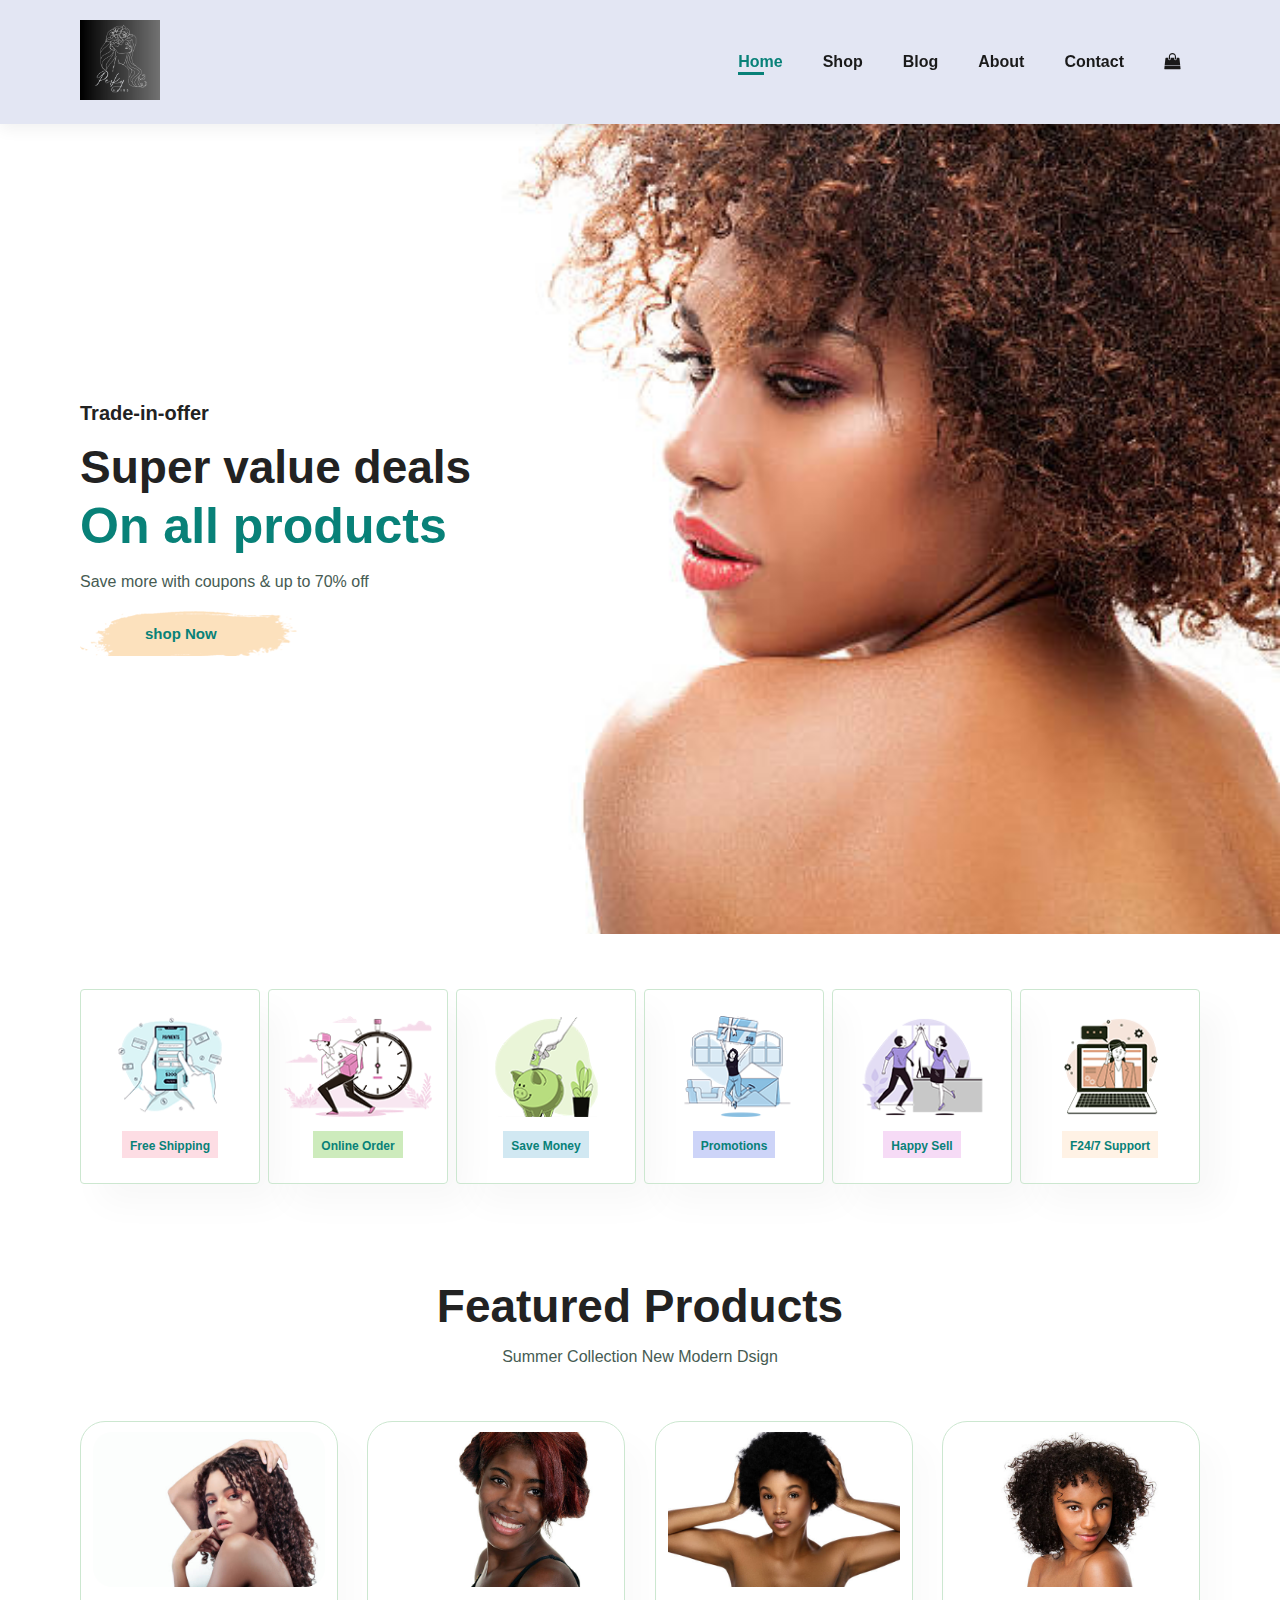
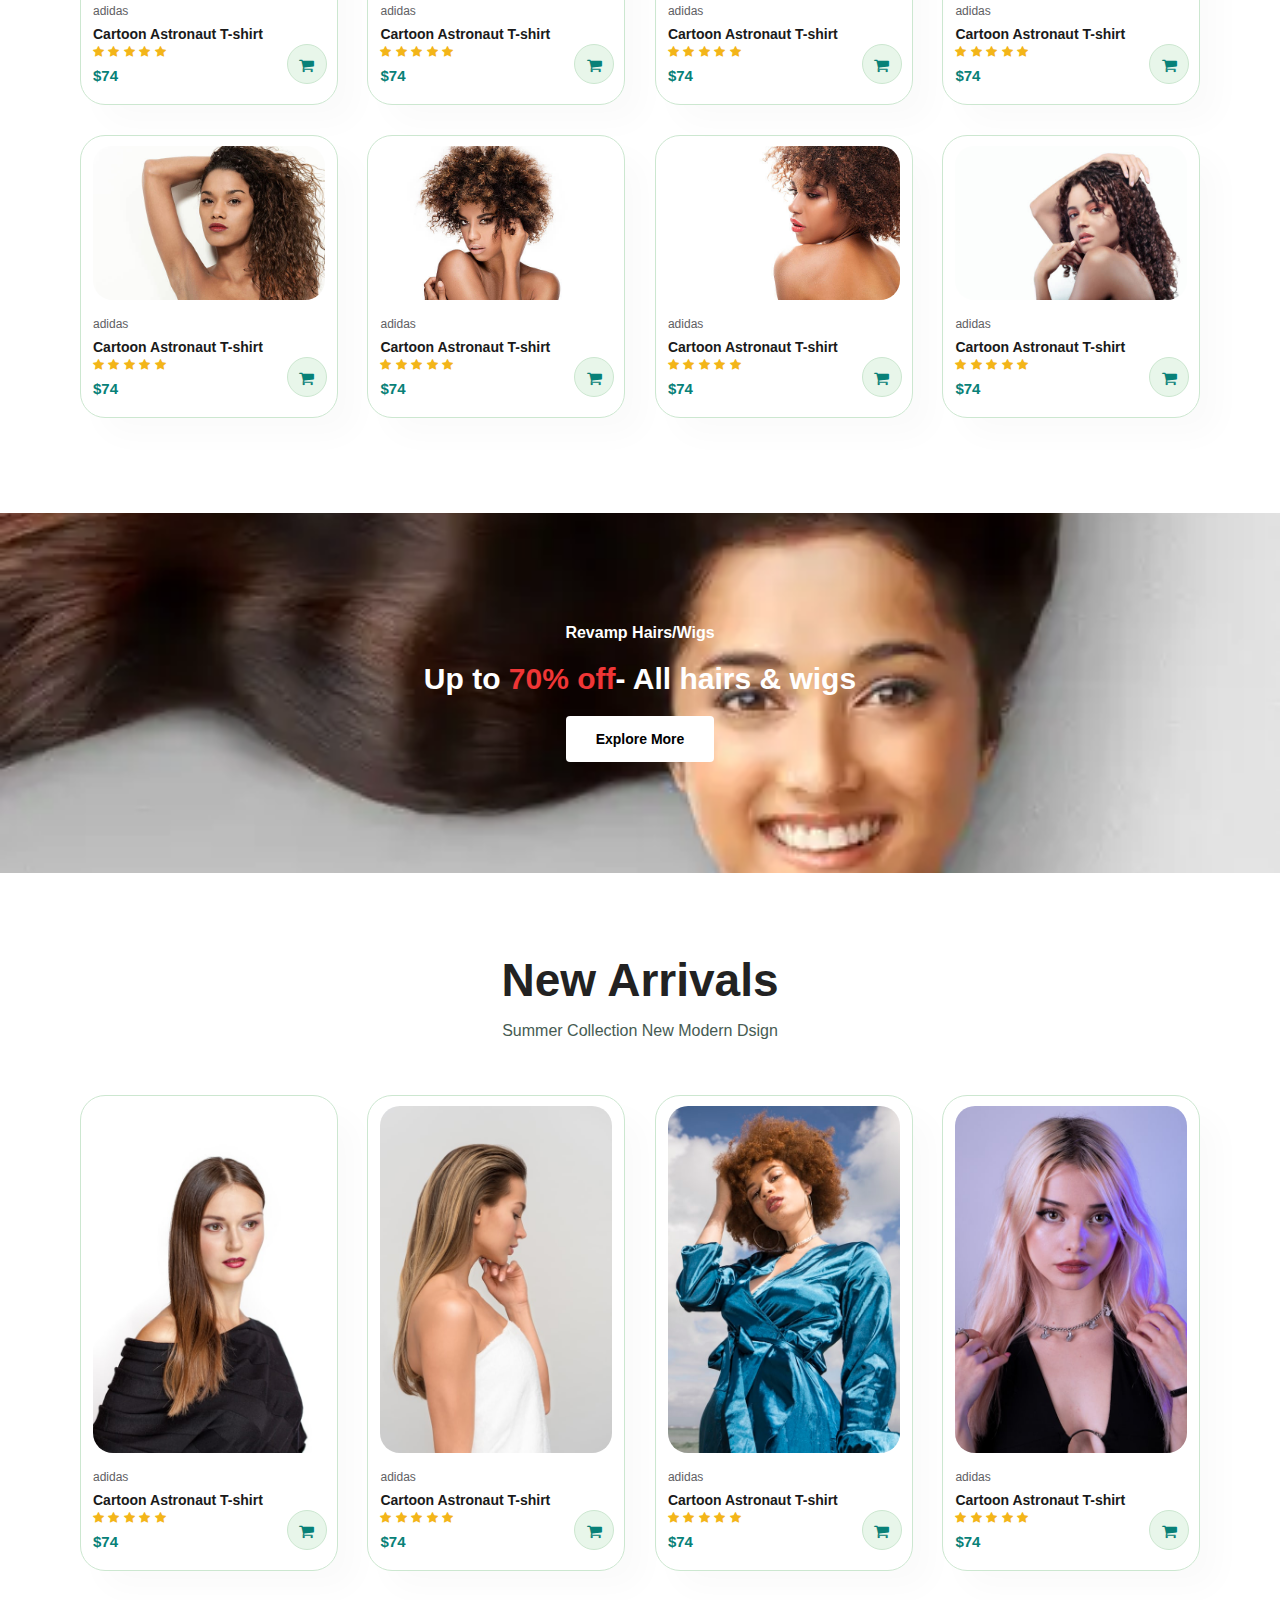
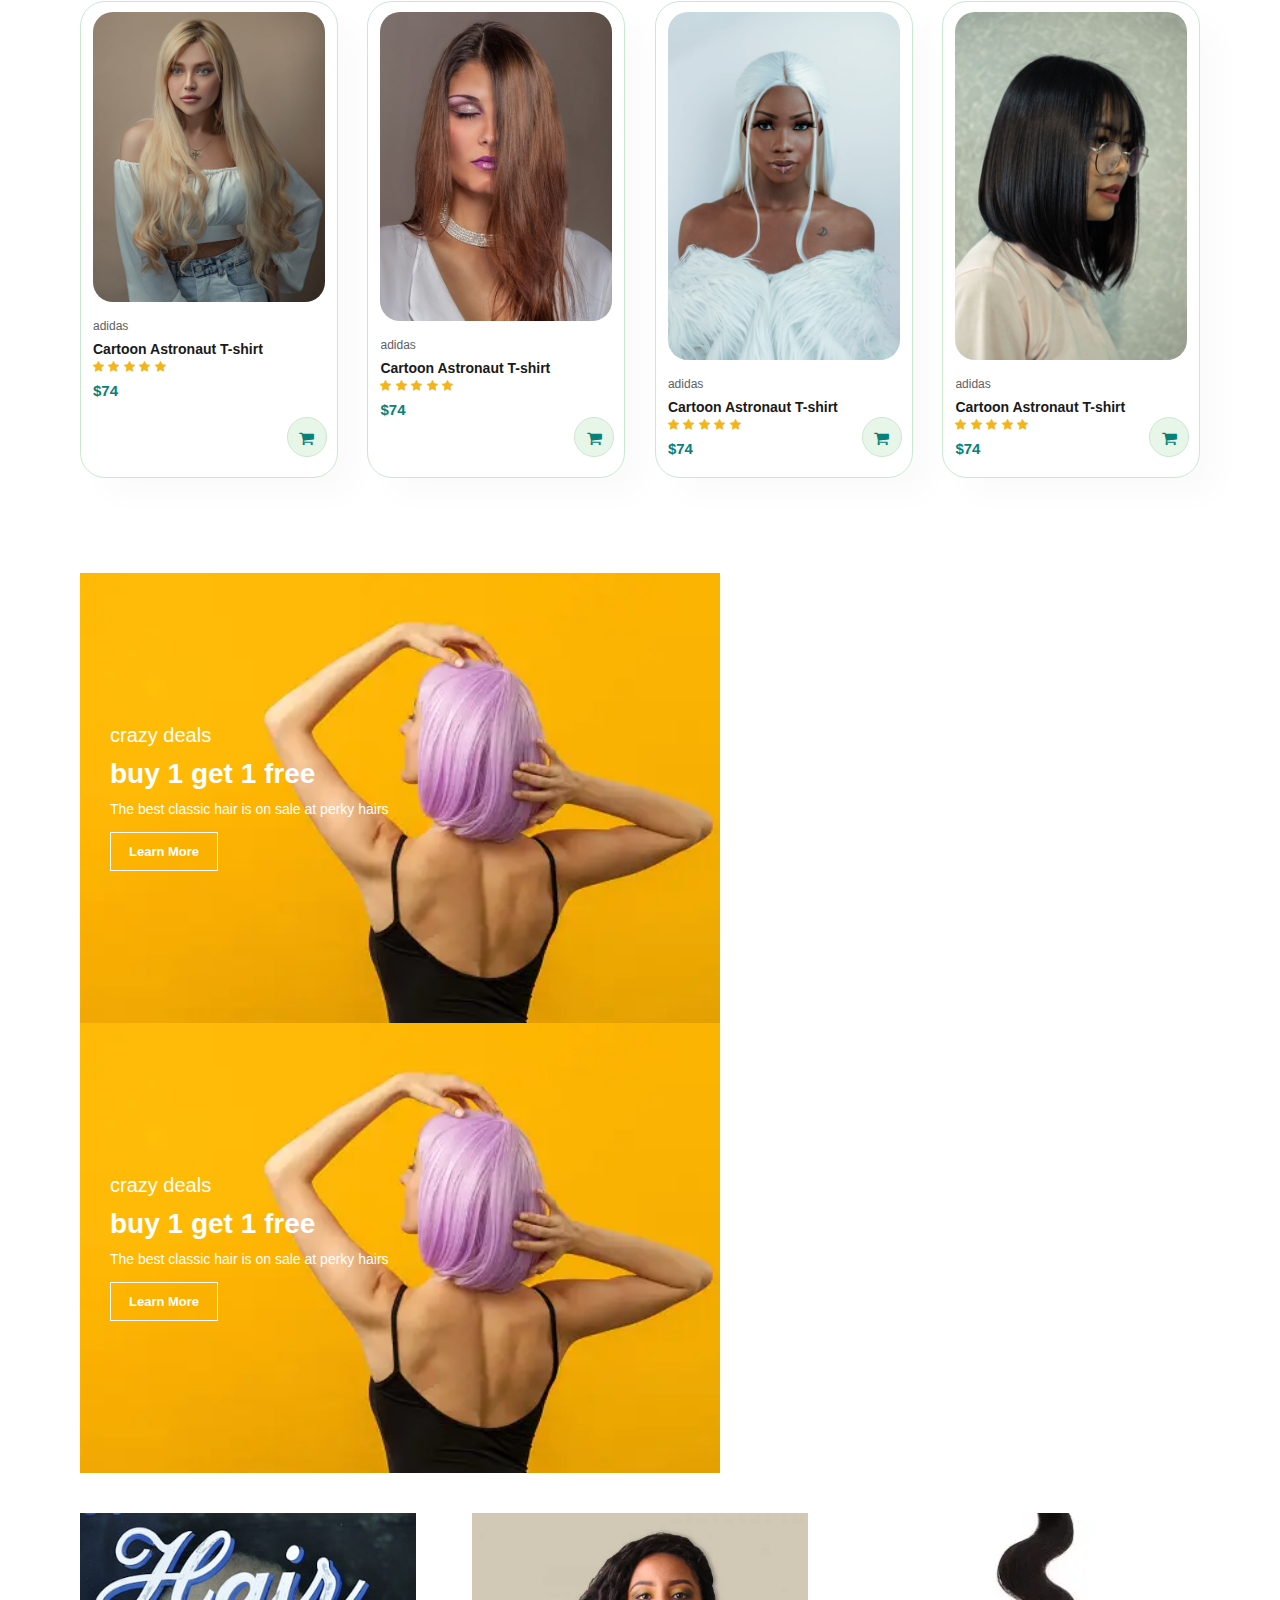
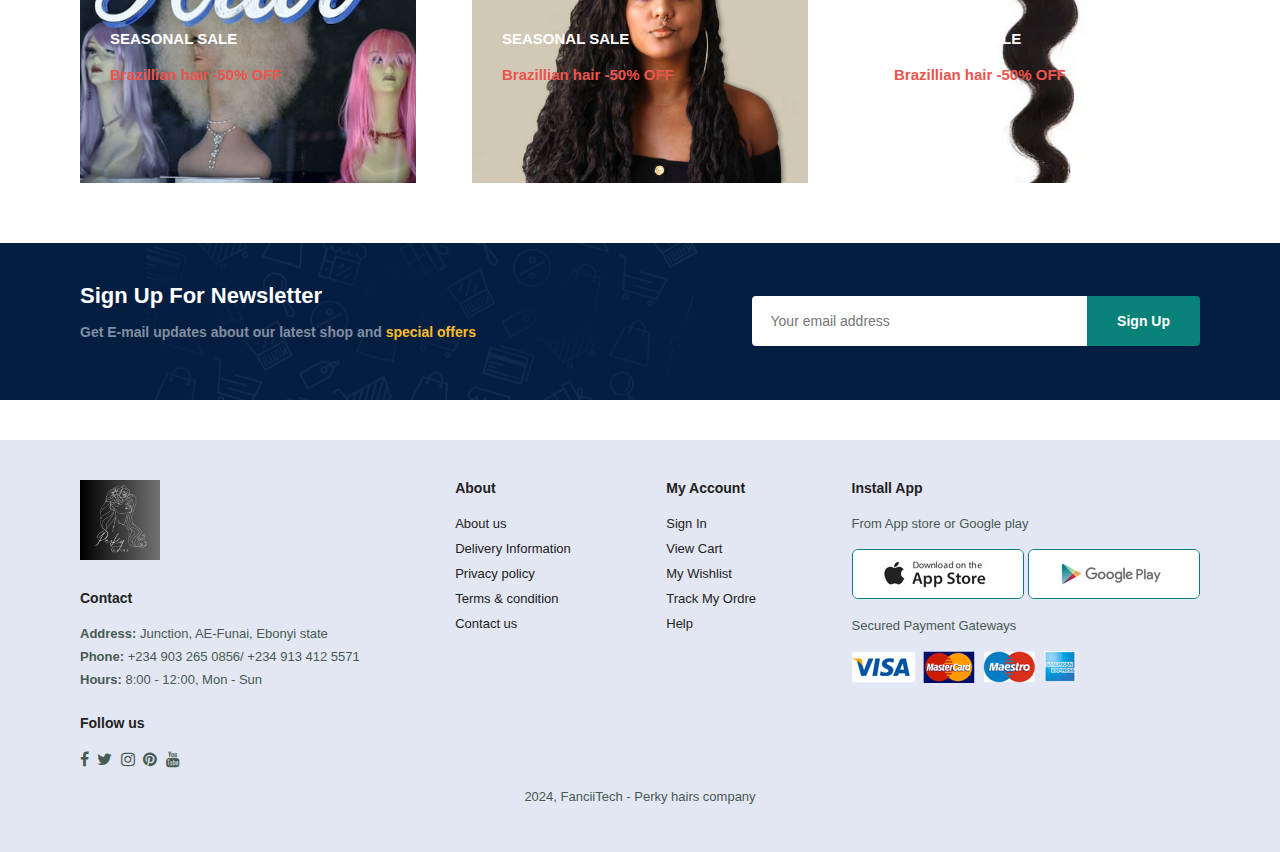
==== index.html @ bbc96896 "Version 1" ====
<!DOCTYPE html>
<html lang="en">
<head>
    <meta charset="UTF-8">
    <meta name="viewport" content="width=device-width, initial-scale=1.0">
    <meta http-equiv="X-UA-Compatible" content="ie=edge">
    <title>Perky-hairs</title>
    <link rel="stylesheet" href="font-awesome-4.7.0/css/font-awesome.min.css">
    <link rel="stylesheet" href="style.css">
</head>
<body>
    
    <section id="header">
        <a href="#"><img src="hairs/logo.png" class="logo" alt=""></a>

        <div>
            <ul id="navbar">
                <li><a class="active" href="index.html">Home</a></li>
                <li><a href="shop.html">Shop</a></li>
                <li><a href="blog.html">Blog</a></li>
                <li><a href="about.html">About</a></li>
                <li><a href="contact.html">Contact</a></li>
                <li id="lg-bag"><a href="cart.html"><i class="fa fa-shopping-bag"></i></a></li>
                <a href="#" id="close"><i class="fa fa-times"></i></a>
            </ul>
        </div>
        <div id="mobile">
                <a href="cart.html"><i class="fa fa-shopping-bag"></i></a>
            <i id="bar" class="fa fa-outdent"></i>
        </div>
    </section>

    <section id="hero">
        <h4>Trade-in-offer</h4>
        <h2>Super value deals</h2>
        <h1>On all products</h1>
        <p>Save more with  coupons & up to 70% off</p>
        <button>shop Now</button>
    </section>

    <section id="feature" class="section-p1">
        <div class="fe-box">
            <img src="hairs/f1.png" alt="">
            <h6>Free Shipping</h6>
        </div>

        <div class="fe-box">
            <img src="hairs/f2.png" alt="">
            <h6>Online Order</h6>
        </div>

        <div class="fe-box">
            <img src="hairs/f3.png" alt="">
            <h6>Save Money</h6>
        </div>

        <div class="fe-box">
            <img src="hairs/f4.png" alt="">
            <h6>Promotions</h6>
        </div>

        <div class="fe-box">
            <img src="hairs/f5.png" alt="">
            <h6>Happy Sell</h6>
        </div>

        <div class="fe-box">
            <img src="hairs/f6.png" alt="">
            <h6>F24/7 Support</h6>
        </div>
    </section>

    <section id="product1" class="section-p1">
        <h2>Featured Products</h2>
        <p>Summer Collection New Modern Dsign</p>
        <div class="pro-container">
            <div class="pro">
                <img src="hairs/wig18.jpg" alt="">
                <div class="des">
                    <span>adidas</span>
                    <h5>Cartoon Astronaut T-shirt</h5>
                    <div class="star">
                        <i class="fa fa-star"></i>
                        <i class="fa fa-star"></i>
                        <i class="fa fa-star"></i>
                        <i class="fa fa-star"></i>
                        <i class="fa fa-star"></i>
                    </div>
                    <h4>$74</h4>
                </div>
                <a href="#"><i class="fa fa-shopping-cart cart"></i></a>
            </div>

            <div class="pro">
                <img src="hairs/wig19.jpg" alt="">
                <div class="des">
                    <span>adidas</span>
                    <h5>Cartoon Astronaut T-shirt</h5>
                    <div class="star">
                        <i class="fa fa-star"></i>
                        <i class="fa fa-star"></i>
                        <i class="fa fa-star"></i>
                        <i class="fa fa-star"></i>
                        <i class="fa fa-star"></i>
                    </div>
                    <h4>$74</h4>
                </div>
                <a href="#"><i class="fa fa-shopping-cart cart"></i></a>
            </div>

            <div class="pro">
                <img src="hairs/wig20.jpg" alt="">
                <div class="des">
                    <span>adidas</span>
                    <h5>Cartoon Astronaut T-shirt</h5>
                    <div class="star">
                        <i class="fa fa-star"></i>
                        <i class="fa fa-star"></i>
                        <i class="fa fa-star"></i>
                        <i class="fa fa-star"></i>
                        <i class="fa fa-star"></i>
                    </div>
                    <h4>$74</h4>
                </div>
                <a href="#"><i class="fa fa-shopping-cart cart"></i></a>
            </div>

            <div class="pro">
                <img src="hairs/wig21.jpg" alt="">
                <div class="des">
                    <span>adidas</span>
                    <h5>Cartoon Astronaut T-shirt</h5>
                    <div class="star">
                        <i class="fa fa-star"></i>
                        <i class="fa fa-star"></i>
                        <i class="fa fa-star"></i>
                        <i class="fa fa-star"></i>
                        <i class="fa fa-star"></i>
                    </div>
                    <h4>$74</h4>
                </div>
                <a href="#"><i class="fa fa-shopping-cart cart"></i></a>
            </div>

            <div class="pro">
                <img src="hairs/wig22.jpg" alt="">
                <div class="des">
                    <span>adidas</span>
                    <h5>Cartoon Astronaut T-shirt</h5>
                    <div class="star">
                        <i class="fa fa-star"></i>
                        <i class="fa fa-star"></i>
                        <i class="fa fa-star"></i>
                        <i class="fa fa-star"></i>
                        <i class="fa fa-star"></i>
                    </div>
                    <h4>$74</h4>
                </div>
                <a href="#"><i class="fa fa-shopping-cart cart"></i></a>
            </div>

            <div class="pro">
                <img src="hairs/wig23.jpg" alt="">
                <div class="des">
                    <span>adidas</span>
                    <h5>Cartoon Astronaut T-shirt</h5>
                    <div class="star">
                        <i class="fa fa-star"></i>
                        <i class="fa fa-star"></i>
                        <i class="fa fa-star"></i>
                        <i class="fa fa-star"></i>
                        <i class="fa fa-star"></i>
                    </div>
                    <h4>$74</h4>
                </div>
                <a href="#"><i class="fa fa-shopping-cart cart"></i></a>
            </div>

            <div class="pro">
                <img src="hairs/wig24.jpg" alt="">
                <div class="des">
                    <span>adidas</span>
                    <h5>Cartoon Astronaut T-shirt</h5>
                    <div class="star">
                        <i class="fa fa-star"></i>
                        <i class="fa fa-star"></i>
                        <i class="fa fa-star"></i>
                        <i class="fa fa-star"></i>
                        <i class="fa fa-star"></i>
                    </div>
                    <h4>$74</h4>
                </div>
                <a href="#"><i class="fa fa-shopping-cart cart"></i></a>
            </div>

            <div class="pro">
                <img src="hairs/wig18.jpg" alt="">
                <div class="des">
                    <span>adidas</span>
                    <h5>Cartoon Astronaut T-shirt</h5>
                    <div class="star">
                        <i class="fa fa-star"></i>
                        <i class="fa fa-star"></i>
                        <i class="fa fa-star"></i>
                        <i class="fa fa-star"></i>
                        <i class="fa fa-star"></i>
                    </div>
                    <h4>$74</h4>
                </div>
                <a href="#"><i class="fa fa-shopping-cart cart"></i></a>
            </div>
        </div>
    </section>

    <section id="banner" class="section-m1">
        <h4>Revamp Hairs/Wigs</h4>
        <h2>Up to <span>70% off</span>- All hairs & wigs</h2>
        <button class="normal">Explore More</button>
    </section>


    <section id="product1" class="section-p1">
        <h2>New Arrivals</h2>
        <p>Summer Collection New Modern Dsign</p>
        <div class="pro-container">
            <div class="pro">
                <img src="hairs/wig1.jpg" alt="">
                <div class="des">
                    <span>adidas</span>
                    <h5>Cartoon Astronaut T-shirt</h5>
                    <div class="star">
                        <i class="fa fa-star"></i>
                        <i class="fa fa-star"></i>
                        <i class="fa fa-star"></i>
                        <i class="fa fa-star"></i>
                        <i class="fa fa-star"></i>
                    </div>
                    <h4>$74</h4>
                </div>
                <a href="#"><i class="fa fa-shopping-cart cart"></i></a>
            </div>

            <div class="pro">
                <img src="hairs/wig2.jpg" alt="">
                <div class="des">
                    <span>adidas</span>
                    <h5>Cartoon Astronaut T-shirt</h5>
                    <div class="star">
                        <i class="fa fa-star"></i>
                        <i class="fa fa-star"></i>
                        <i class="fa fa-star"></i>
                        <i class="fa fa-star"></i>
                        <i class="fa fa-star"></i>
                    </div>
                    <h4>$74</h4>
                </div>
                <a href="#"><i class="fa fa-shopping-cart cart"></i></a>
            </div>

            <div class="pro">
                <img src="hairs/wig3.jpg" alt="">
                <div class="des">
                    <span>adidas</span>
                    <h5>Cartoon Astronaut T-shirt</h5>
                    <div class="star">
                        <i class="fa fa-star"></i>
                        <i class="fa fa-star"></i>
                        <i class="fa fa-star"></i>
                        <i class="fa fa-star"></i>
                        <i class="fa fa-star"></i>
                    </div>
                    <h4>$74</h4>
                </div>
                <a href="#"><i class="fa fa-shopping-cart cart"></i></a>
            </div>

            <div class="pro">
                <img src="hairs/wig4.jpg" alt="">
                <div class="des">
                    <span>adidas</span>
                    <h5>Cartoon Astronaut T-shirt</h5>
                    <div class="star">
                        <i class="fa fa-star"></i>
                        <i class="fa fa-star"></i>
                        <i class="fa fa-star"></i>
                        <i class="fa fa-star"></i>
                        <i class="fa fa-star"></i>
                    </div>
                    <h4>$74</h4>
                </div>
                <a href="#"><i class="fa fa-shopping-cart cart"></i></a>
            </div>

            <div class="pro">
                <img src="hairs/wig9.jpg" alt="">
                <div class="des">
                    <span>adidas</span>
                    <h5>Cartoon Astronaut T-shirt</h5>
                    <div class="star">
                        <i class="fa fa-star"></i>
                        <i class="fa fa-star"></i>
                        <i class="fa fa-star"></i>
                        <i class="fa fa-star"></i>
                        <i class="fa fa-star"></i>
                    </div>
                    <h4>$74</h4>
                </div>
                <a href="#"><i class="fa fa-shopping-cart cart"></i></a>
            </div>

            <div class="pro">
                <img src="hairs/wih10.jpg" alt="">
                <div class="des">
                    <span>adidas</span>
                    <h5>Cartoon Astronaut T-shirt</h5>
                    <div class="star">
                        <i class="fa fa-star"></i>
                        <i class="fa fa-star"></i>
                        <i class="fa fa-star"></i>
                        <i class="fa fa-star"></i>
                        <i class="fa fa-star"></i>
                    </div>
                    <h4>$74</h4>
                </div>
                <a href="#"><i class="fa fa-shopping-cart cart"></i></a>
            </div>

            <div class="pro">
                <img src="hairs/wig7.jpg" alt="">
                <div class="des">
                    <span>adidas</span>
                    <h5>Cartoon Astronaut T-shirt</h5>
                    <div class="star">
                        <i class="fa fa-star"></i>
                        <i class="fa fa-star"></i>
                        <i class="fa fa-star"></i>
                        <i class="fa fa-star"></i>
                        <i class="fa fa-star"></i>
                    </div>
                    <h4>$74</h4>
                </div>
                <a href="#"><i class="fa fa-shopping-cart cart"></i></a>
            </div>

            <div class="pro">
                <img src="hairs/wig8.jpg" alt="">
                <div class="des">
                    <span>adidas</span>
                    <h5>Cartoon Astronaut T-shirt</h5>
                    <div class="star">
                        <i class="fa fa-star"></i>
                        <i class="fa fa-star"></i>
                        <i class="fa fa-star"></i>
                        <i class="fa fa-star"></i>
                        <i class="fa fa-star"></i>
                    </div>
                    <h4>$74</h4>
                </div>
                <a href="#"><i class="fa fa-shopping-cart cart"></i></a>
            </div>
        </div>
    </section>

    <section id="sm-banner" class="section-p1">
        <div class="banner-box">
            <h4>crazy deals</h4>
            <h2>buy 1 get 1 free</h2>
            <span>The best classic hair is on sale at perky hairs</span>
            <button class="white">Learn More</button>
        </div>

        <div class="banner-box">
            <h4>crazy deals</h4>
            <h2>buy 1 get 1 free</h2>
            <span>The best classic hair is on sale at perky hairs</span>
            <button class="white">Learn More</button>
        </div>
    </section>

    <section id="banner3">
            <div class="banner-box banner-box1">
                <h2>SEASONAL SALE</h2>
                <h3>Brazillian hair -50% OFF</h3>
            </div>

            <div class="banner-box banner-box2">
                <h2>SEASONAL SALE</h2>
                <h3>Brazillian hair -50% OFF</h3>
            </div>

            <div class="banner-box banner-box3">
                <h2>SEASONAL SALE</h2>
                <h3>Brazillian hair -50% OFF</h3>
            </div>
    </section>

    <section id="newsletter" class="section-p1 section-m1">
        <div class="newstext">
            <h4>Sign Up For Newsletter</h4>
            <p>Get E-mail updates about our latest shop and <span>special offers</span></p>
        </div>
        <div class="form">
            <input type="text" placeholder="Your email address">
            <button class="normal">Sign Up</button>
        </div>
    </section>

    <footer class="section-p1">
        <div class="col">
            <img class="logo1" src="hairs/logo.png" alt="">
            <h4>Contact</h4>
            <p><strong>Address: </strong>Junction, AE-Funai, Ebonyi state</p>
            <p><strong>Phone: </strong> +234 903 265 0856/ +234 913 412 5571</p>
            <p><strong>Hours: </strong> 8:00 - 12:00, Mon - Sun</p>
            <div class="follow">
                <h4>Follow us</h4>
                <div class="icon">
                    <i class="fa fa-facebook"></i>
                    <i class="fa fa-twitter"></i>
                    <i class="fa fa-instagram"></i>
                    <i class="fa fa-pinterest"></i>
                    <i class="fa fa-youtube"></i>
                </div>
            </div>
        </div>

        <div class="col">
            <h4>About</h4>
            <a href="#">About us</a>
            <a href="#">Delivery Information</a>
            <a href="#">Privacy policy</a>
            <a href="#">Terms & condition</a>
            <a href="#">Contact us</a>
        </div>

        <div class="col">
            <h4>My Account</h4>
            <a href="#">Sign In</a>
            <a href="#">View Cart</a>
            <a href="#">My Wishlist</a>
            <a href="#">Track My Ordre</a>
            <a href="#">Help</a>
        </div>

        <div class="col install">
            <h4>Install App</h4>
            <p>From App store or Google play</p>
            <div class="row">
                <img src="hairs/app.jpg" alt="">
                <img src="hairs/play.jpg" alt="">
            </div>
            <p>Secured Payment Gateways</p>
            <img src="hairs/pay.png" alt="">
        </div>

        <div class="copyright">
                <p>2024, FanciiTech - Perky hairs company</p>
        </div>
        
    </footer>

    
    <script src="script.js"></script>
</body>
</html>
---- style.css ----
*{
    margin: 0;
    padding: 0;
    box-sizing: border-box;
    font-family: sans-serif;
}

h1{
    font-size: 50px;
    line-height: 64px;
    color: #222;
}

h2{
    font-size: 46px;
    line-height: 54px;
    color: #222;
}

h4{
    font-size: 20px;
    color: #222;
}

h6{
    font-weight: 700;
    font-size: 12px;
}

p{
    font-size: 16px;
    color: #465b52;
    margin: 15px 0 20px 0;
}

.section-p1{
    padding: 40px 80px;
}

.section-m1 {
    margin: 40px 0;
} 

button.normal{
    font-size: 14px;
    font-weight: 600;
    padding: 15px 30px;
    color: #000;
    background-color: #fff;
    border-radius: 4px;
    cursor: pointer;
    border: none;
    outline: none;
    transition: 0.2s;
}

button.white{
    font-size: 13px;
    font-weight: 600;
    padding: 11px 18px;
    color: #fff;
    background-color: transparent;
    cursor: pointer;
    border: 1px solid #fff;
    outline: none;
    transition: 0.2s;
}
body{
    width: 100%;
}

/* header */

#header{
    display: flex;
    align-items: center;
    justify-content: space-between;
    padding: 20px 80px;
    background: #e3e6f3;
    box-shadow: 0 5px 15px rgba(0, 0, 0, 0.06);
    z-index: 999;
    position: sticky;
    top: 0;
    left: 0;
}

#navbar{
    display: flex;
    align-items: center;
    justify-content: center;
}

#navbar li {
    list-style: none;
    padding: 0 20px;
    position: relative;
}

#navbar li a {
    text-decoration: none;
    font-size: 16px;
    font-weight: 600;
    color: #1a1a1a;
    transition: 0.3s ease;
}

#navbar li a:hover,
#navbar li a.active
{
    color: #088178;
    
}

#navbar li a.active::after,
#navbar li a:hover::after
{
    content: "";
    width: 30%;
    height: 3px;
    background: #088178;
    position: absolute;
    bottom: -4px;
    left: 20px;
}
.logo{
    width: 80px;
}

#mobile{
    display: none;
    align-items: center;
}

#close{
    display: none;
}

/* home page */

#hero{
    background-image: url("hairs/wig24.jpg");
    height: 90vh;
    width: 100%;
    background-position: top 25% right 0;
    background-repeat: no-repeat;
    background-size: cover;
    padding: 0 80px;
    display: flex;
    flex-direction: column;
    align-items: flex-start;
    justify-content: center;
}

#hero h4{
    padding-bottom: 15px;
}

#hero h1{
    color: #088178;
}

#hero button {
    background-image: url("hairs/button.png");
    background-color: transparent;
    color: #088178;
    border: 0;
    padding: 14px 80px 14px 65px;
    background-repeat: no-repeat;
    cursor: pointer;
    font-weight: 700;
    font-size: 15px;
}

/* feature sec */

#feature {
    display: flex;
    align-items: center;
    justify-content: space-between;
    flex-wrap: wrap;
}
#feature .fe-box {
    width: 180px;
    text-align: center;
    padding: 25px 15px;
    box-shadow: 20px 20px 34px rgba(0, 0, 0, 0.03);
    border: 1px solid #cce7d0;
    border-radius: 4px;
    margin: 15px 0;
    /* background-color: blue; */
}

#feature .fe-box:hover {
    box-shadow: 10px 10px 54px rgba(70, 62, 221, 0.1);
}

#feature .fe-box img {
    width: 100%;
    margin-bottom: 10px;
}

#feature .fe-box h6 {
    display: inline-block;
    padding: 9px 8px 6px 8px;
    line-height: 1;
    border-radius: 1;
    color: #088178;
    background-color: #fddde4;
}

#feature .fe-box:nth-child(2) h6{
    background-color: #cdebbc;
}

#feature .fe-box:nth-child(3) h6{
    background-color: #d1e8f2;
}

#feature .fe-box:nth-child(4) h6{
    background-color: #cdd4f8;
}

#feature .fe-box:nth-child(5) h6{
    background-color: #f6dbf6;
}

#feature .fe-box:nth-child(6) h6{
    background-color: #fff2e5;
}

/* featured product */
#product1 {
    text-align: center;
}

#product1 .pro-container {
    display: flex;
    justify-content: space-between;
    padding-top: 20px;
    flex-wrap: wrap;
}

#product1 .pro {
    width: 23%;
    min-width: 250px;
    padding: 10px 12px;
    border: 1px solid #cce7d0;
    border-radius: 25px;
    cursor: pointer;
    box-shadow: 20px 20px 30px rgba(0, 0, 0, 0.02);
    margin: 15px 0;
    transition: 0.2s ease;
    position: relative;
}

#product1 .pro:hover {
    box-shadow: 20px 20px 30px rgba(0, 0, 0, 0.06);
}

#product1 .pro img {
    width: 100%;
    border-radius: 20px;
}

#product1 .pro .des {
    text-align: start;
    padding: 10px 0;
}

#product1 .pro .des span {
    color: #606063;
    font-size: 12px;
}

#product1 .pro .des h5 {
    padding-top: 7px;
    color: #1a1a1a;
    font-size: 14px;
}

#product1 .pro .des i {
    font-size: 12px;
    color: rgb(243, 181, 25);
}

#product1 .pro .des h4 {
    padding-top: 7px;
    font-size: 15px;
    font-weight: 700;
    color: #088178;
}

#product1 .pro .cart {
    width: 40px;
    height: 40px;
    line-height: 40px;
    border-radius: 50px;
    background-color: #e8f6ea;
    font-weight: 500;
    color: #088178;
    border: 1px solid #cce7d0;
    position: absolute;
    bottom: 20px;
    right: 10px;
}


#banner {
    display: flex;
    flex-direction: column;
    justify-content: center;
    align-items: center;
    text-align: center;
    background-image: url("hairs/wg-bg4.jpg");
    width: 100%;
    height: 40vh;
    background-size: cover;
    background-position: center;
}

#banner h4 {
    color: #fff;
    font-size: 16px;
}

#banner h2 {
    color: #fff;
    font-size: 30px;
    padding: 10px 0;
}

#banner h2 span {
    color: #ef3636;
}

#banner button:hover {
    background: #088178;
    color: #fff;
}

#sm-banner {
    display: flex;
    justify-content: space-between;
    flex-wrap: wrap;
}

#sm-banner .banner-box {
    display: flex;
    flex-direction: column;
    justify-content: center;
    align-items: flex-start;
    background-image: url("hairs/wg-bg9.jpg");
    min-width: 640px;
    height: 50vh;
    background-size: cover;
    background-position: center;
    padding: 30px;
}

#sm-banner h4{
    color: #fff;
    font-size: 20px;
    font-weight: 300;
}

#sm-banner h2 {
    color: #fff;
    font-size: 28px;
    font-weight: 800;
}

#sm-banner span {
    color: #fff;
    font-size: 14px;
    font-weight: 500;
    padding-bottom: 15px;
}

#sm-banner .banner-box:hover button {
    background: #088178;
    border: 1px solid #088178;
}

#banner3 {
    display: flex;
    justify-content: space-between;
    flex-wrap: wrap;
    padding: 0 80px;
}

#banner3 .banner-box {
    display: flex;
    flex-direction: column;
    justify-content: center;
    align-items: flex-start;
    background-image: url("hairs/wg-bg9.jpg");
    min-width: 30%;
    height: 30vh;
    background-size: cover;
    background-position: center;
    padding: 30px;
    margin-bottom: 20px;
}

#banner3 .banner-box1{
    background-image: url("hairs/wig11.jpg");
    background-size: cover;
}

#banner3 .banner-box2{
    background-image: url("hairs/wig17.jpg");
}

#banner3 .banner-box3{
    background-image: url("hairs/wig14.jpg");
}

#banner3 h2{
    color: #fff;
    font-weight: 900;
    font-size: 15px;
}

#banner3 h3{
    color: #ec544e;
    font-weight: 800;
    font-size: 15px;
}

#newsletter {
    display: flex;
    justify-content: space-between;
    flex-wrap: wrap;
    align-items: center;
    background-image: url("hairs/b14.png");
    background-repeat: no-repeat;
    background-position: 20% 30%;
    background-color: #041e42;
}

#newsletter h4{
    font-size: 22px;
    font-weight: 700;
    color: #fff;
}

#newsletter p {
    font-size: 14px;
    font-weight: 600;
    color: #818ea0;
}

#newsletter p span {
    color: #ffbd27;
}

#newsletter .form {
    display: flex;
    width: 40%;
}

#newsletter input {
    height: 3.125rem;
    padding: 0 1.25em;
    font-size: 14px;
    width: 100%;
    border: 1px solid transparent;
    border-radius: 4px;
    outline: none;
    border-top-right-radius: 0;
    border-bottom-right-radius: 0;
}

#newsletter button{
    background-color: #088178;
    color: #fff;
    white-space: nowrap;
    border-top-left-radius: 0;
    border-bottom-left-radius: 0;
}

/* footer */

footer {
    display: flex;
    flex-wrap: wrap;
    justify-content: space-between;
    background: #e3e6f3;
    
}

footer .col{
    display: flex;
    flex-direction: column;
    align-items: flex-start;
    margin-bottom: 20px;
}

footer .logo1{
    margin-bottom: 30px;
    width: 80px;

}

footer h4{
    font-size: 14px;
    padding-bottom: 20px;
}

footer p{
    font-size: 13px;
    margin: 0 0 8px 0;
}

footer a{
    font-size: 13px;
    text-decoration: none;
    color: #222;
    margin-bottom: 10px;
}

footer .follow {
    margin-top: 20px;
}

footer .follow i {
    color: #465b52;
    padding-right: 4px;
    cursor: pointer;
}

footer .install .row img {
    border: 1px solid #088178;
    border-radius: 6px;
}

footer .install img {
    margin: 10px 0 15px 0;
}

footer .follow i:hover,
footer a:hover{
    color: #088178;
}

footer .copyright{
    width: 100%;
    text-align: center;
}

/* shop page */

#page-header {
    background-image: url("hairs/wg-bg4.jpg");
    width: 100%;
    height: 40vh;
    background-size: cover;
    display: flex;
    justify-content: center;
    text-align: center;
    flex-direction: column;
    padding: 14px;
}

#page-header h2,
#page-header p {
    color: #fff;
}

#pagination {
    text-align: center;
}

#pagination a {
    text-decoration: none;
    background-color: #088178;
    padding: 15px 20px;
    border-radius: 4px;
    color: #fff;
    font-weight: 600;
}

#pagination a i {
    font-size: 16px;
    font-weight: 600;
}

/* single product */

#prodetails {
    display: flex;
    margin-top: 20px;
}

#prodetails .single-pro-image{
    width: 40%;
    margin-right: 50px;
}

.small-img-group{
    display: flex;
    justify-content: space-between;
}

.small-img-col{
    flex-basis: 24%;
    cursor: pointer;
}

#prodetails .single-pro-details {
    width: 50%;
    padding-top: 30px;
}

#prodetails .single-pro-details h4 {
    padding: 40px 0 20px 0;
}

#prodetails .single-pro-details h2 {
    font-size: 26px;
}

#prodetails .single-pro-details select {
    display: block;
    padding: 5px 10px;
    margin-bottom: 10px;
}

#prodetails .single-pro-details input {
    width: 50px;
    height: 47px;
    padding-left: 10px;
    font-size: 16px;
    margin-bottom: 10px;
}

#prodetails .single-pro-details input:focus{
    outline: none;
}

#prodetails .single-pro-details button {
    background: #088178;
    color: #fff;
}

#prodetails .single-pro-details span {
    line-height: 25px;
}

/* blog page */
#blog{
    padding: 50px 150px 0 150px;
}

#blog .blog-box {
    display: flex;
    align-items: center;
    width: 100%;
    position: relative;
    padding-bottom: 90px;
}

#blog .blog-img {
    width: 50%;
    margin-right: 40px;
}

#blog img {
    width: 100%;
    height: 300px;
    object-fit: cover;
}

#blog .blog-details{
    width: 40%;
}

#blog .blog-details a{
    text-decoration: none;
    font-size: 11px;
    color: #000;
    font-weight: 700;
    position: relative;
    transition: 0.3s;
}

#blog .blog-details a::after{
    content: '';
    width: 50px;
    height: 1px;
    background-color: #000;
    position: absolute;
    top: 4px;
    right: -60px;
}

#blog .blog-details a:hover {
    color: #088178;
}

#blog .blog-details a:hover::after {
    background-color: #088178;
}

#blog .blog-box h1{
    position: absolute;
    top: -40px;
    left: 0;
    font-size: 70px;
    font-weight: 700;
    color: #c9cbce;
    z-index: -9;
}

/* About page */
#about-head{
    display: flex;
    align-items: center;
}

#about-head img{
    width: 50%;
    height: auto;
}

#about-head div{
    padding-left: 40px;
}

#about-app{
    text-align: center;
}

#about-app .video{
    width: 70%;
    height: 100%;
    margin: 30px auto 0 auto;
}

#about-app .video video {
    width: 100%;
    height: 100%;
    border-radius: 20px;
}

/* contact page */
#contact-details{
    display: flex;
    align-items: center;
    justify-content: space-between;
}

#contact-details .details{
    width: 40%;
}

#contact-details .details span, 
#form-details form span{
    font-size: 12px;
}

#contact-details .details h2,
#form-details form h2{
    font-size: 26px;
    line-height: 35px;
    padding: 20px 0;
}

#contact-details .details h3{
    font-size: 16px;
    padding-bottom: 15px ;
}

#contact-details .details li{
    list-style: none;
    display: flex;
    padding: 10px 0;
}

#contact-details .details li i{
    font-size: 14px;
    padding-right: 22px;
}

#contact-details .details li p {
    margin: 0;
    font-size: 14px;
}

#contact-details .map {
    width: 55%;
    height: 400px;
}

#contact-details .map iframe {
    width: 100%;
    height: 100%;
}

/* form */

#form-details{
    display: flex;
    justify-content: space-between;
    margin: 30px;
    padding: 80px;
    border: 1px solid #e1e1e1;
}
#form-details form {
    width: 65%;
    display: flex;
    flex-direction: column;
    align-items: flex-start;
}

#form-details form input, 
#form-details form textarea{
    width: 100%;
    padding: 12px 15px;
    outline: none;
    margin-bottom: 20px;
    border: 1px solid #e1e1e1;
}

#form-details form button {
    background-color: #088178;
    color: #fff;
}

#form-details .people div {
    padding-bottom: 25px;
    display: flex;
    align-items: flex-start;
}

#form-details .people div img {
    width: 65px;
    height: 65px;
    object-fit: cover;
    margin-right: 15px;
    border-radius:100%;
}

#form-details .people div p span{
    display: block;
    font-size: 16px;
    font-weight: 600;
    color: #000;
}

/* cart page */

#cart {
    overflow-x: auto;
}

#cart table {
    width: 100%;
    border-collapse: collapse;
    table-layout: fixed;
    white-space: nowrap;
}

#cart table img {
    width: 70px;
}

#cart table td:nth-child(1){
    width: 100px;
    text-align: center;
}

#cart table td:nth-child(2){
    width: 150px;
    text-align: center;
}

#cart table td:nth-child(3){
    width: 250px;
    text-align: center;
}

#cart table td:nth-child(4),
#cart table td:nth-child(5),
#cart table td:nth-child(6)
{
    width: 150px;
    text-align: center;
}

#cart table td:nth-child(5) input{
    width: 70px;
    padding: 10px 5px 10px 10px;
}

#cart table thead{
    border: 1px solid #e2e9e1;
    border-left: none;
    border-right: none;
}

#cart table thead td {
    font-weight: 700;
    text-transform: uppercase;
    font-size: 13px;
    padding: 18px 0;
}

#cart table tbody tr td {
    padding-top: 15px;
}

#cart table tbody td {
    font-size: 13px;
}

#cart-add {
    display: flex;
    flex-wrap: wrap;
    justify-content: space-between;
}

#coupon{
    width: 50%;
    margin-bottom: 30px;
}

#coupon h3,
#subtotal h3{
    padding-bottom: 15px;
}

#coupon input {
    padding: 10px 20px;
    outline: none;
    width: 60%;
    margin-right: 10px;
    border: 1px solid #e2e9e1;
}

#coupon button,
#subtotal button {
    background-color: #088178;
    color: #fff;
    padding: 12px 20px;
}

#subtotal{
    width: 50%;
    margin-bottom: 30px;
    border: 1px solid #e2e9e1;
    padding: 30px;
}

#subtotal table {
    border-collapse: collapse;
    width: 100%;
    margin-bottom: 20px;
}

#subtotal table td{
    width: 50%;
    border: 1px solid #e2e9e1;
    padding: 10px;
    font-size: 13px;
}
/* reduced logo */


/* media queries */
@media (max-width:799px) {
    .section-p1 {
        padding: 40px 40px;
    }
    #navbar {
        display: flex;
        flex-direction: column;
        align-items: flex-start;
        justify-content: flex-start;
        position: fixed;
        top: 0;
        right: -300px;
        height: 100vh;
        width: 300px;
        background-color: #E3E6f3;
        box-shadow: 0 40px 60px rgba(0, 0, 0, 0.1);
        padding: 80px 0 0 10px;
        transition: 0.3s;
    }

    #navbar.active {
        right: 0px;
    }

    #navbar li {
        margin-bottom: 25px;
    }

    #mobile{
        display: flex;
        align-items: center;
    }

    #mobile i{
        color: #1a1a1a;
        font-size: 24px;
        padding-left: 20px;
    }

    #close {
        display: initial;
        position: absolute;
        top: 30px;
        left: 30px;
        color: #222;
        font-size: 24px;
    }

    #lg-bag{
        display: none;
    }

    #hero {
        height: 70vh;
        padding: 0 80px;
        background-position: top 30% right 30%;
    }

    #feature {
        justify-content: center;
    }

    #feature .fe-box {
        margin: 15px 15px;
    }

    #product1 .pro-container {
    
        justify-content: center;
    }

    #product1 .pro {
        
        margin: 15px;
    }

    #banner {  
        height: 30vh;
    }

    #sm-banner .banner-box {
        min-width: 100%;
        height: 30vh;
        margin-top: 10px;
    }

    #banner3 {  
        padding: 0 40px;
    }

    #banner3 .banner-box {
        width: 28%;
    }

    #newsletter .form {
        width: 70%;
    }

    /* contact page */

    #form-details {
        padding: 40px;
    }

    #form-details form {
        width: 50%;
    }
}

@media (max-width: 477px) {
    .section-p1 {
        padding: 20px;
    }
    #header{
        padding: 10px 30px;
    }
    h1 {
        font-size: 38px;
    }
    h2 {
        font-size: 32px;
    }
    #hero {
        padding: 0 20px;
        background-position: 55%;
    }
    #feature {
        justify-content: space-between;
    }
    #feature .fe-box {
        width: 155px;
        margin: 0 0 15px 0px;
    }
    #product1 .pro{
        width: 100%;
    }
    #banner{
        height: 40vh;
    }
    #sm-banner .banner-box {
        height: 40vh;
    }
    #sm-banner .banner-box2 {
        margin-top: 20px;
    }
    #banner3 {
        padding: 0 20px;
    }
    #banner3 .banner-box {
        width: 100%;
    }
    #newsletter {
        padding: 40px 20px;
    }
    #newsletter .form {
        width: 100%;
    }
    footer .copyright {
        text-align: start;
    }

    /* single product */

    #prodetails {
        display: flex;
        flex-direction: column;
    }

    #prodetails .single-pro-image {
        width: 100%;
        margin-right: 0px;
    }

    #prodetails .single-pro-details {
        width: 100%;
    }

    /* blog page */
    #blog {
        padding: 100px 20px 0 20px;
    }
    #blog .blog-box {
        display: flex;
        flex-direction: column;
        align-items: flex-start;
    }

    #blog .blog-img {
        width: 100%;
        margin-right: 0px;
        margin-bottom: 30px;
    }

    #blog .blog-details {
        width: 100%;
    }

    /* about page */

    #about-head {
        flex-direction: column;
    }

    #about-head img {
        width: 100%;
        margin-bottom: 20px;
    }

    #about-head div {
        padding-left: 0px;
    }

    #about-app .video {
        width: 100%;
    }

    /* contact page */

    #contact-details {
        flex-direction: column;
    }

    #contact-details .details{
        width: 100%;
        margin-bottom: 30%;
    }

    #contact-details .map{
        width: 100%;
    }

    #form-details {
        margin: 10px;
        padding: 30px 10px;
        flex-wrap: wrap;
    }

    #form-details form {
        width: 100%;
        margin-bottom: 30px;
    }

    /* cart page */
    #cart-add {
        flex-direction: column;
    }

    #coupon {
        width: 100%;
    }

    #subtotal{
        width: 100%;
        padding: 20px;
    }
}
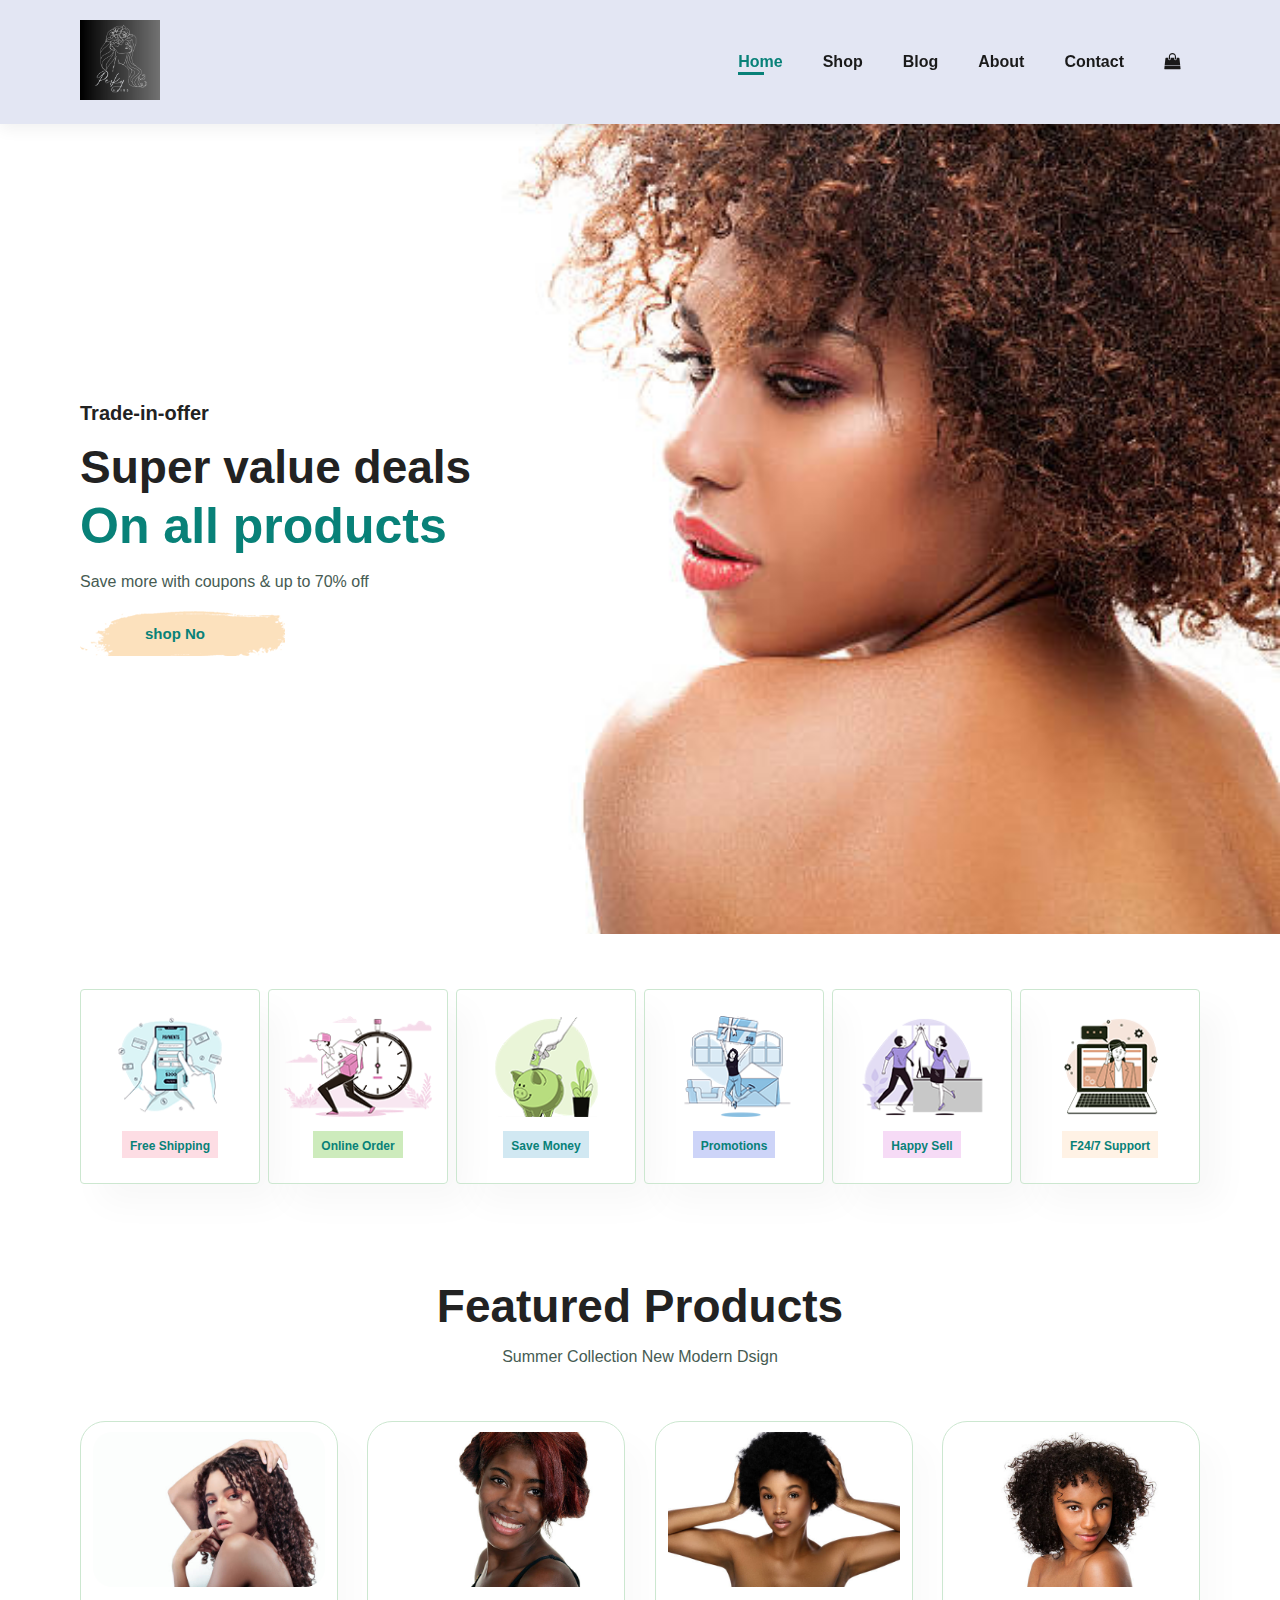
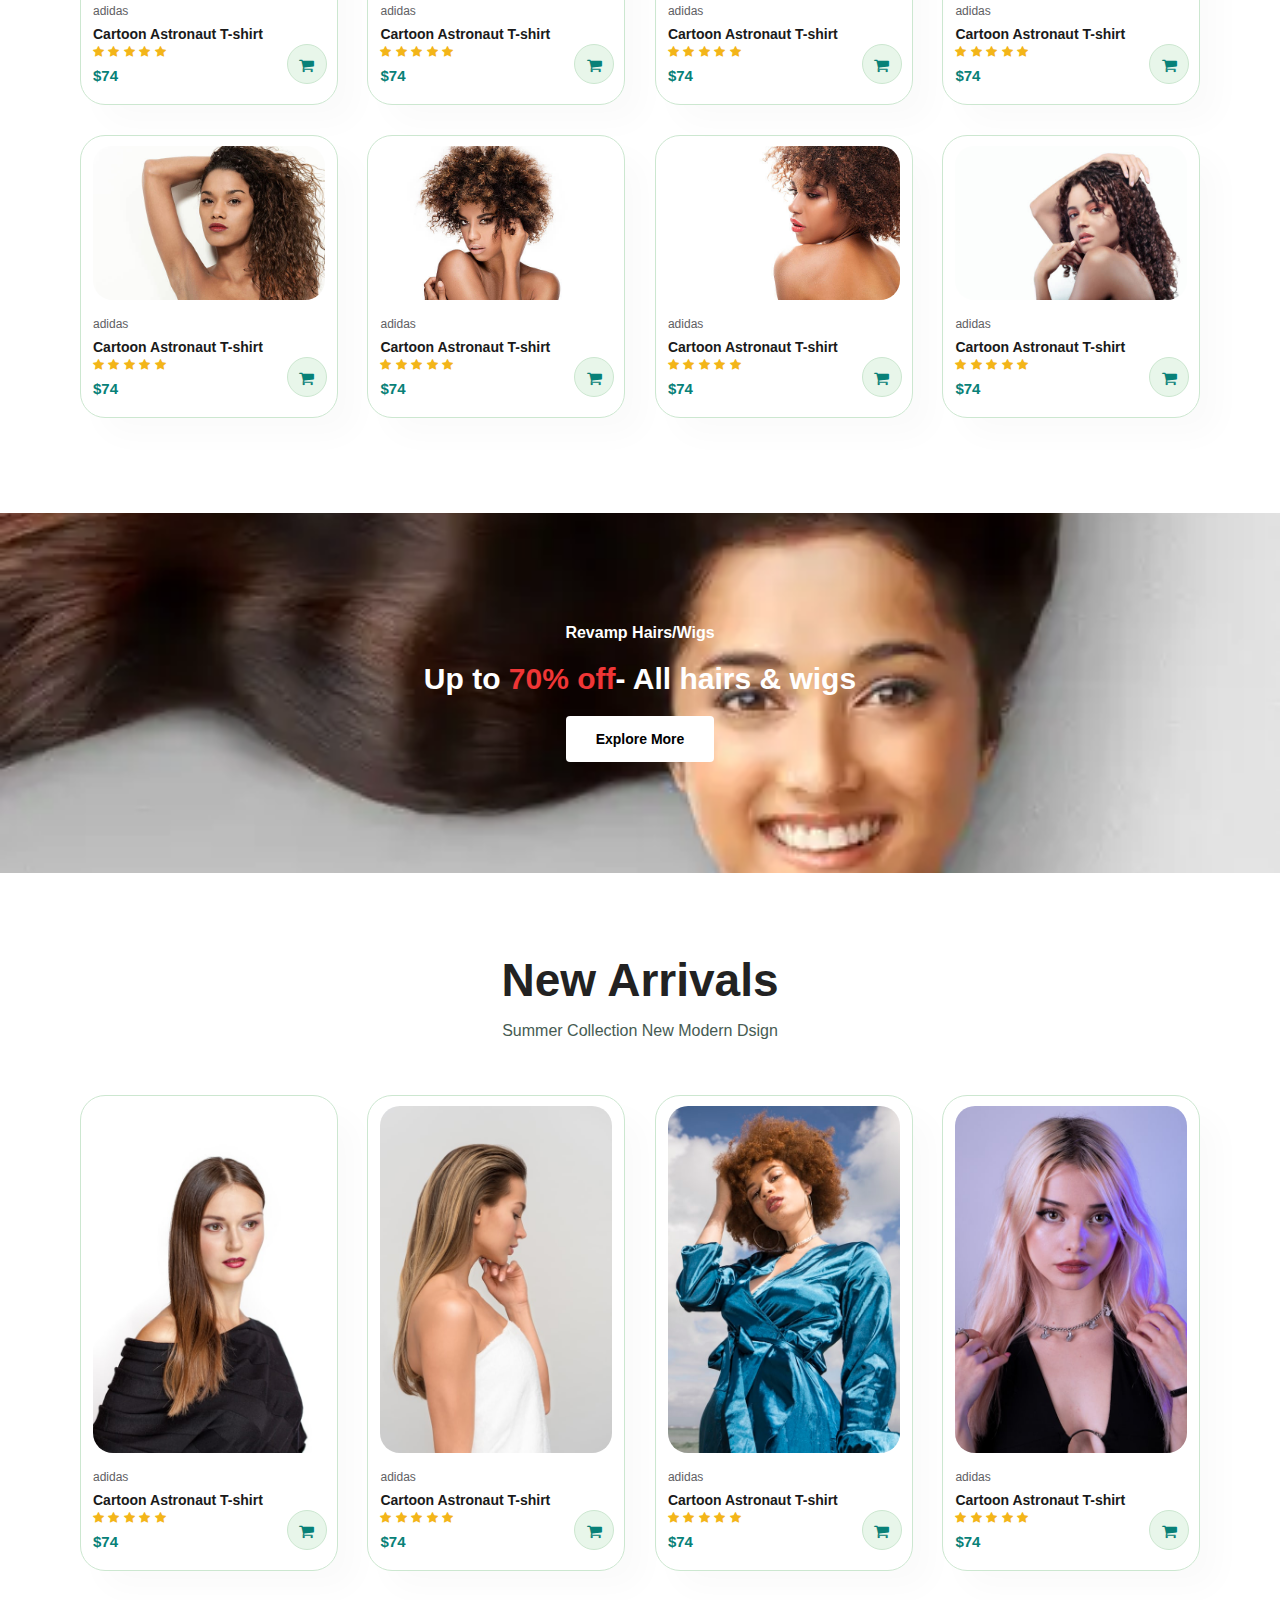
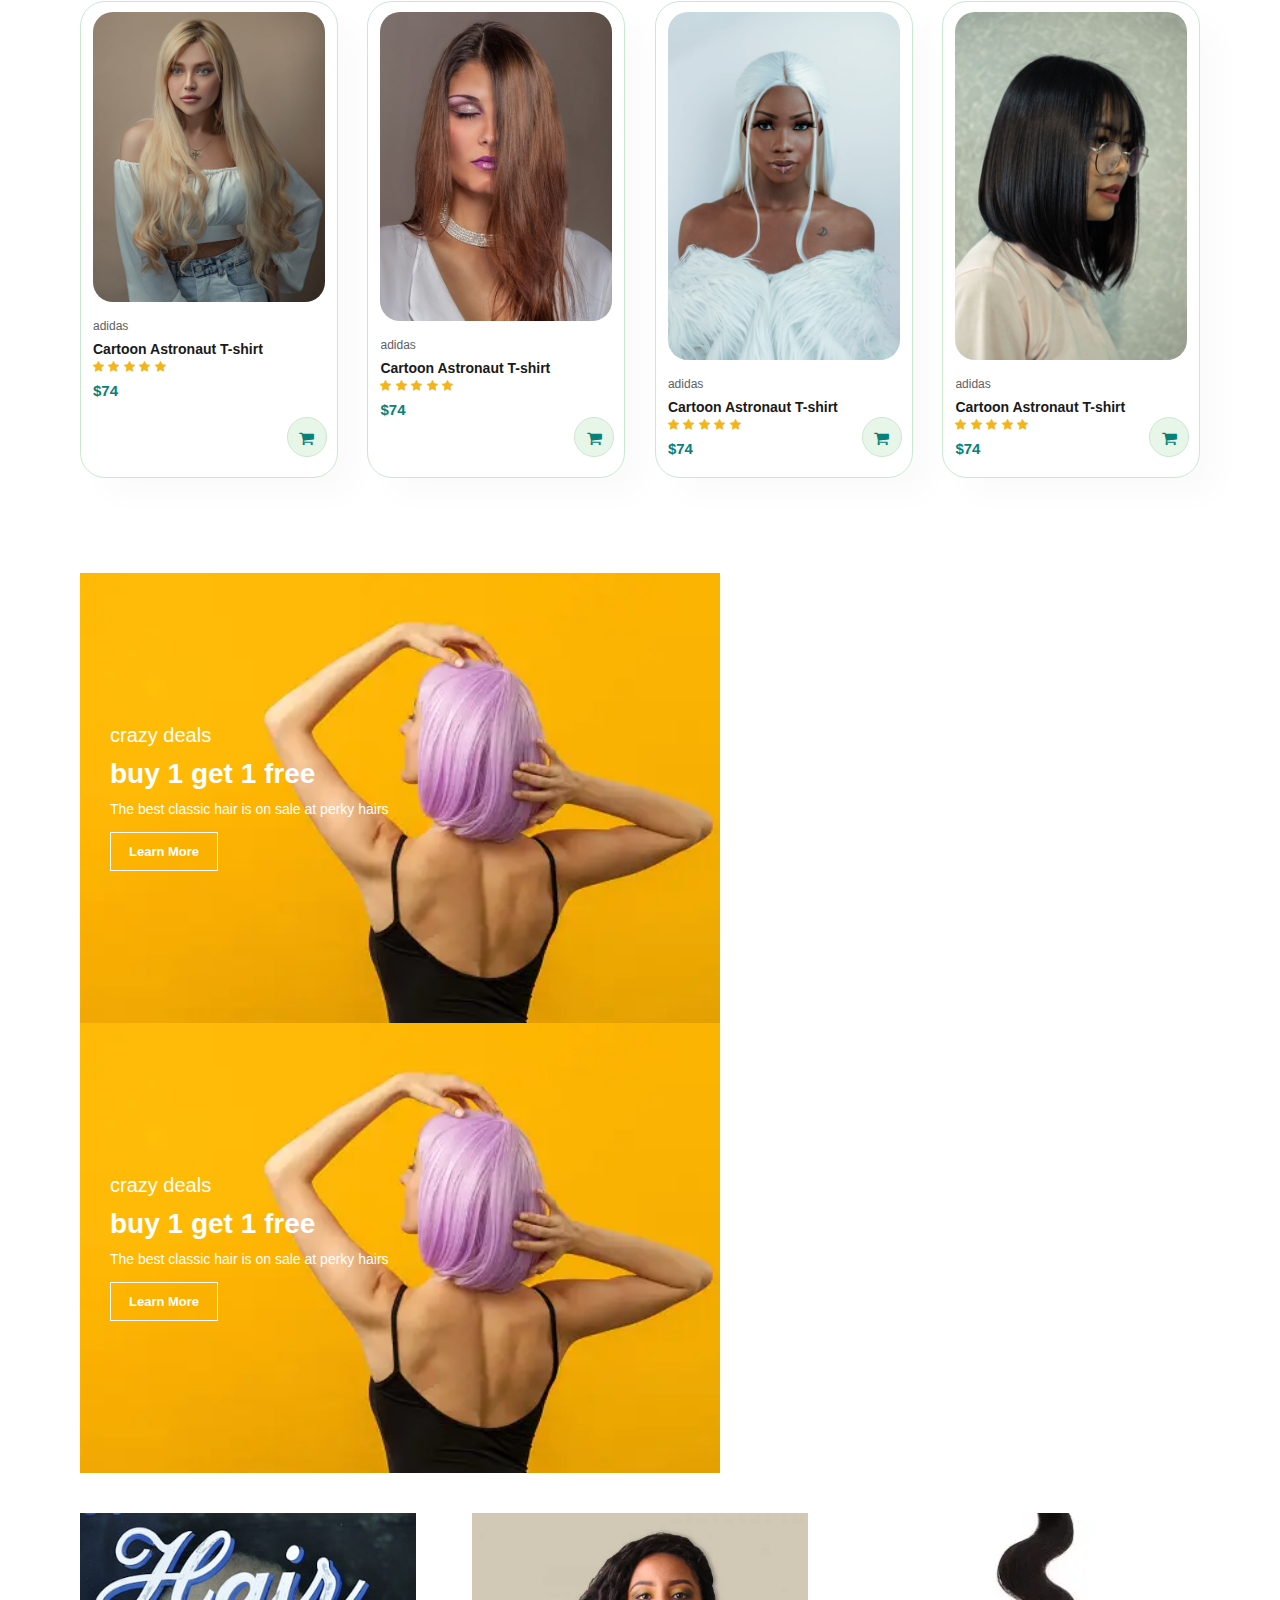
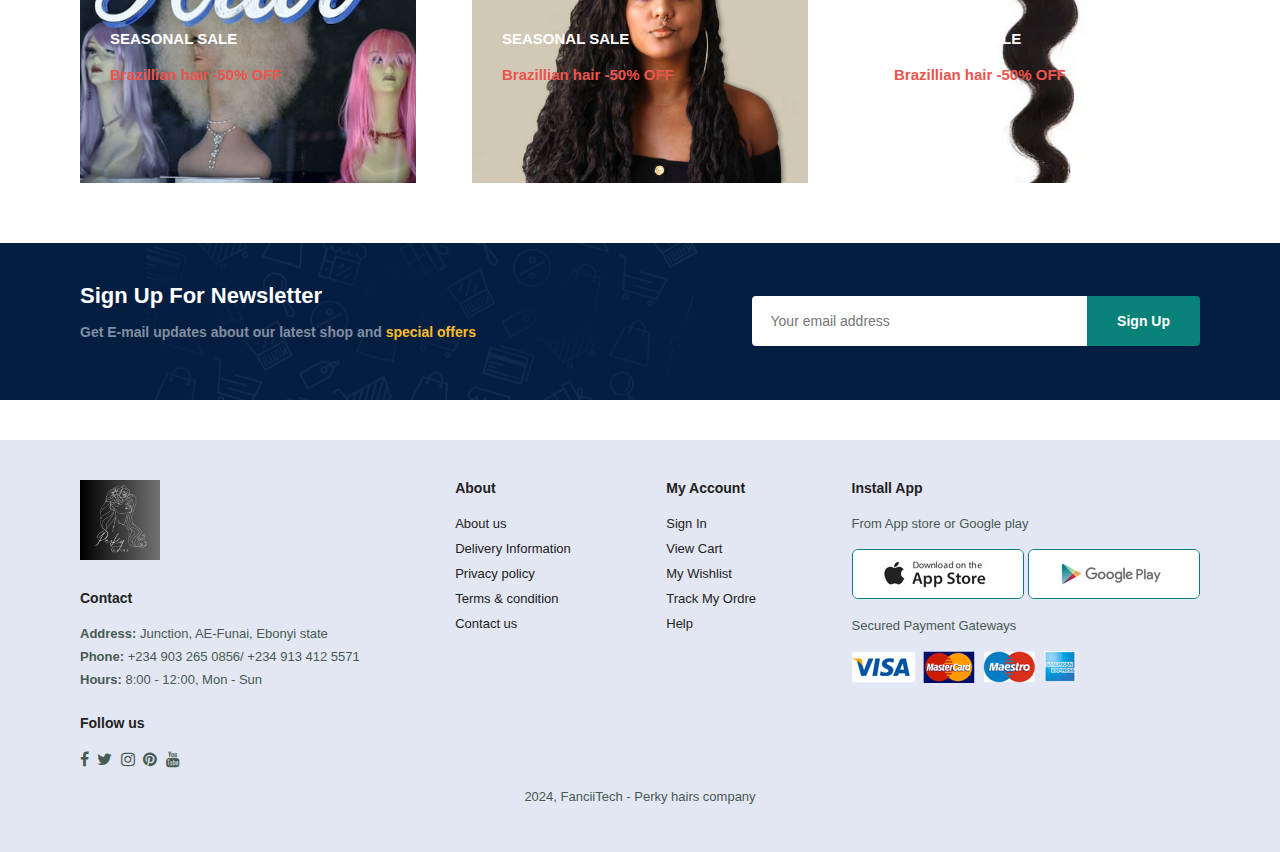
==== commit 1ce1d100: "now" ====
--- a/index.html
+++ b/index.html
@@ -35,7 +35,7 @@
         <h2>Super value deals</h2>
         <h1>On all products</h1>
         <p>Save more with  coupons & up to 70% off</p>
-        <button>shop Now</button>
+        <button>shop No</button>
     </section>
 
     <section id="feature" class="section-p1">
